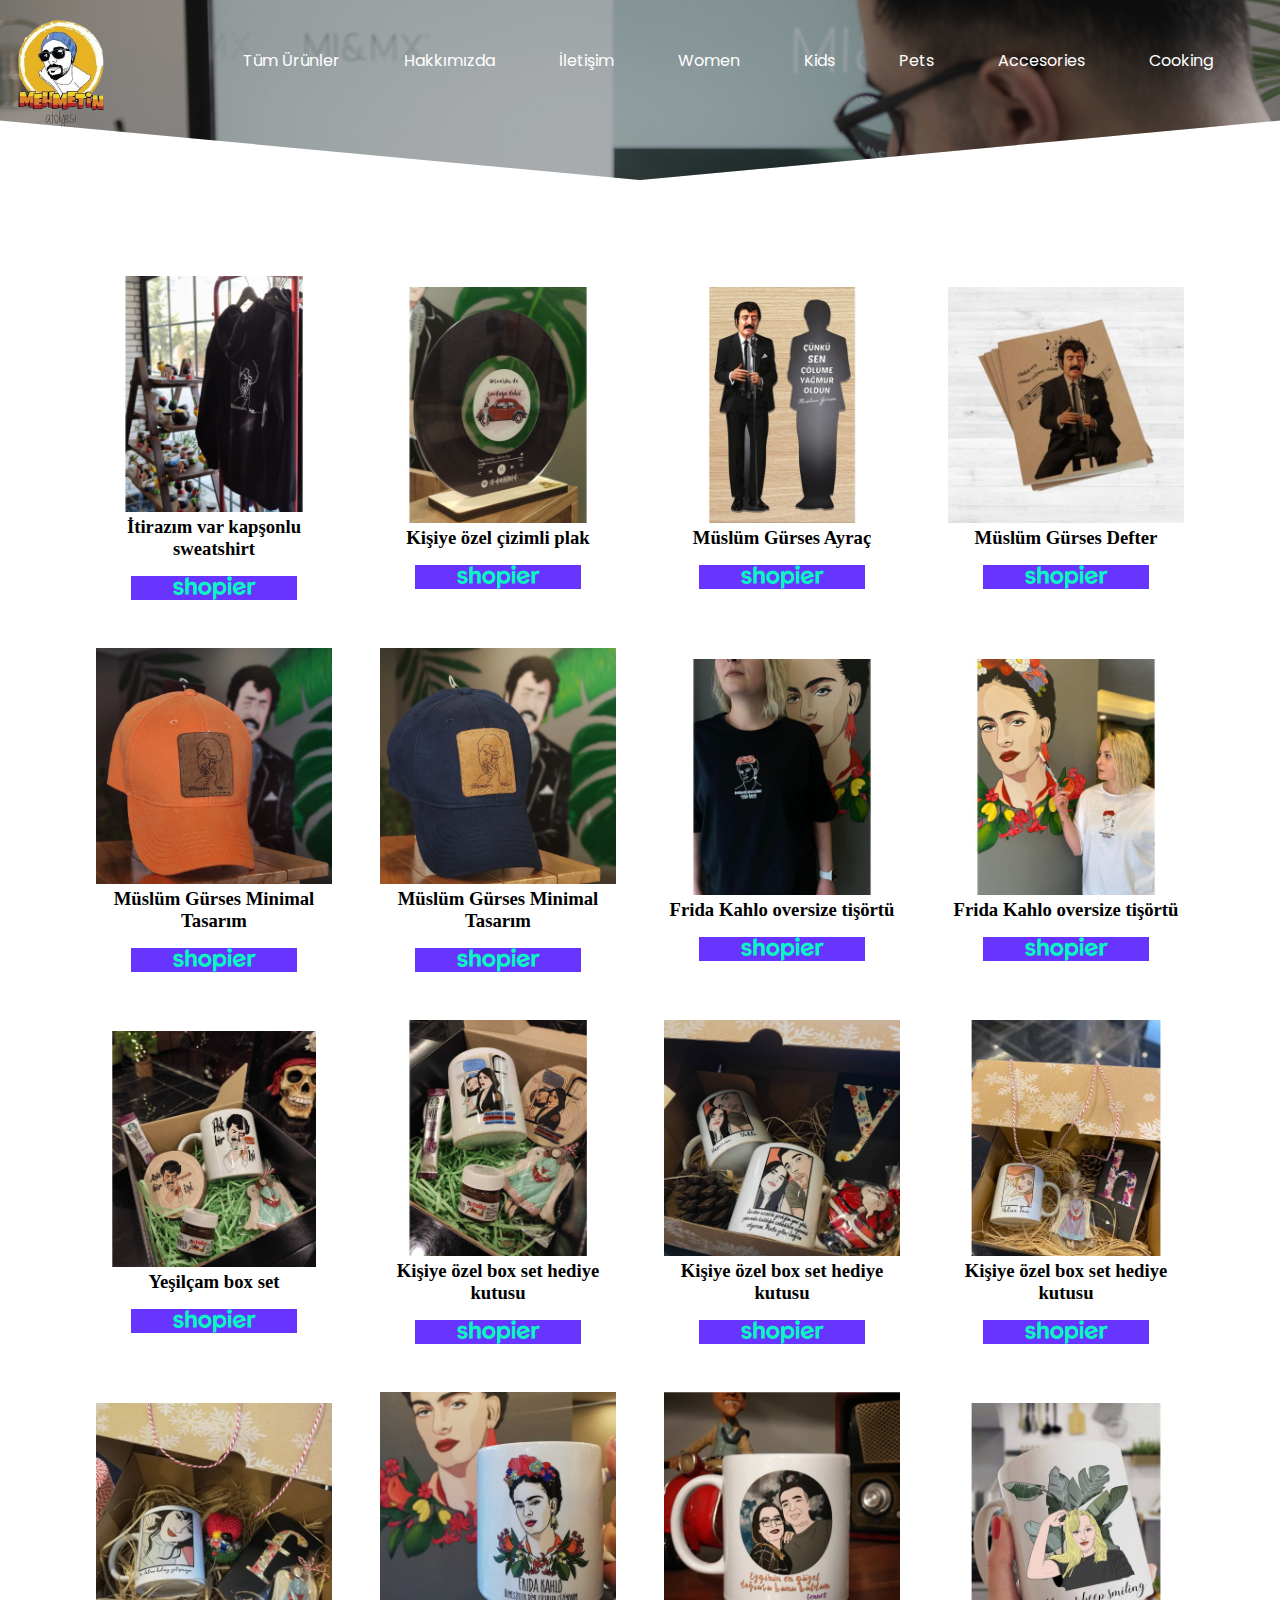
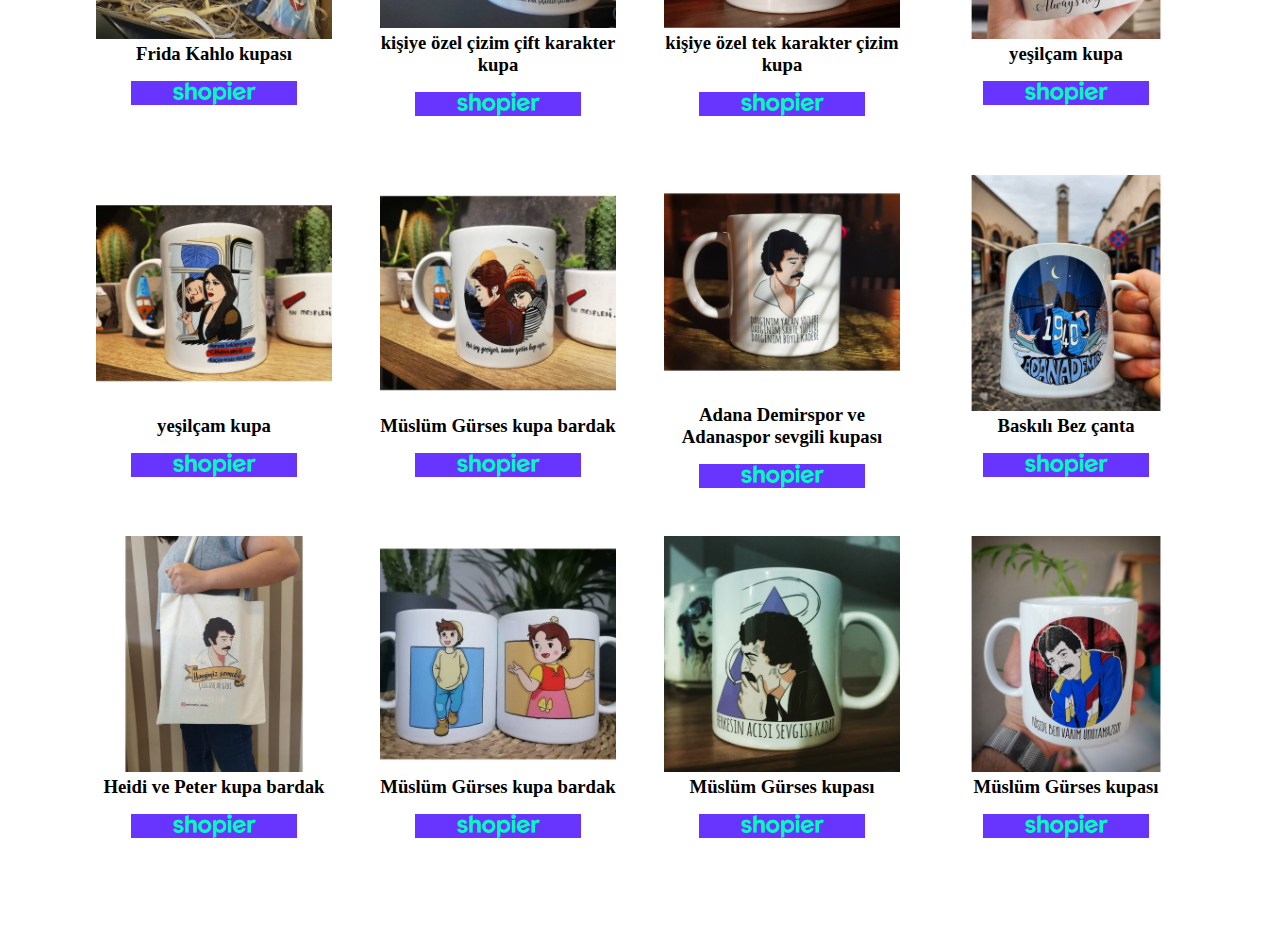
==== products.html @ 5d8af248 "allProductsPage" ====
<!DOCTYPE html>
<html lang="en">
  <head>
    <meta charset="UTF-8" />
    <meta http-equiv="X-UA-Compatible" content="IE=edge" />
    <meta name="viewport" content="width=device-width, initial-scale=1.0" />
    <title>Mehmet'in Atölyesi - Tüm Ürünler</title>
    <link rel="stylesheet" href="./css/style.css" />
    <script src="./app.js" defer></script>
    <script src="./products.js" defer></script>
  </head>
  <body>
    <div class="wrapper">
      <div class="headSection" id="headSection">
        <span class="headSection__logo">
          <img
            src="./images/featuredProducts/logoNoback.png"
            alt="logo"
            class="headSection__logo--img"
          />
        </span>

        <ul class="categoryHeader--list">
          <li class="categoryHeader--listItem active">
            <a href="./products.html">Tüm Ürünler</a>
          </li>
          <li class="categoryHeader--listItem">Hakkımızda</li>
          <li class="categoryHeader--listItem">İletişim</li>
          <li class="categoryHeader--listItem">Women</li>
          <li class="categoryHeader--listItem">Kids</li>
          <li class="categoryHeader--listItem">Pets</li>
          <li class="categoryHeader--listItem">Accesories</li>
          <li class="categoryHeader--listItem">Cooking</li>
        </ul>

        <h1 class="headSection__title" id="headSection__title">
          Nev'i şahsına münhasır
        </h1>
      </div>

      <section class="productsSection">
        <div class="productsSection__list"></div>
      </section>
    </div>
  </body>
</html>
---- css/style.css ----
@import url("https://fonts.googleapis.com/css2?family=Poppins:ital,wght@0,100;0,200;0,300;0,400;0,500;0,600;0,700;0,800;0,900;1,100;1,200;1,300;1,400;1,500;1,600;1,700;1,800;1,900&display=swap");
@import url("https://fonts.googleapis.com/css2?family=Poppins:ital,wght@0,100;0,200;0,300;0,400;0,500;0,600;0,700;0,800;0,900;1,100;1,200;1,300;1,400;1,500;1,600;1,700;1,800;1,900&family=Yellowtail&display=swap");
@import url("https://fonts.googleapis.com/css2?family=Parisienne&display=swap");
@import url("https://fonts.googleapis.com/css2?family=Parisienne&family=Roboto:ital,wght@0,100;0,300;0,400;0,500;0,700;0,900;1,100;1,300;1,400;1,500;1,700;1,900&display=swap");
* {
  -webkit-box-sizing: border-box;
          box-sizing: border-box;
  margin: 0;
  padding: 0;
}

.header {
  display: -webkit-box;
  display: -ms-flexbox;
  display: flex;
  -webkit-box-pack: center;
      -ms-flex-pack: center;
          justify-content: center;
  /* space-between */
}

.header__logo--img {
  width: 50%;
}

.header__menu {
  display: -webkit-box;
  display: -ms-flexbox;
  display: flex;
  -webkit-box-align: center;
      -ms-flex-align: center;
          align-items: center;
}

.header__menu--list {
  list-style: none;
  display: -webkit-box;
  display: -ms-flexbox;
  display: flex;
  -webkit-box-align: center;
      -ms-flex-align: center;
          align-items: center;
}

.header__menu--listItem {
  margin-right: 2rem;
  font-size: 1rem;
  font-family: "Poppins", sans-serif;
}

.slider {
  background-image: -webkit-gradient(linear, left top, left bottom, from(rgba(0, 0, 0, 0.5))), url("./../images/background.jpg");
  background-image: linear-gradient(rgba(0, 0, 0, 0.5)), url("./../images/background.jpg");
  min-height: 75vh;
  background-position: bottom center;
  background-repeat: no-repeat;
  background-size: cover;
  display: -webkit-box;
  display: -ms-flexbox;
  display: flex;
  -webkit-box-pack: center;
      -ms-flex-pack: center;
          justify-content: center;
  -webkit-box-align: center;
      -ms-flex-align: center;
          align-items: center;
  -webkit-clip-path: polygon(0 0, 100% 0, 100% 67%, 50% 100%, 0 67%);
          clip-path: polygon(0 0, 100% 0, 100% 67%, 50% 100%, 0 67%);
}

.slider h1 {
  margin-top: 0;
  text-align: center;
  font-size: 5rem;
  width: 100%;
  font-family: "Yellowtail", cursive;
  color: #fff;
  letter-spacing: 0.5rem;
  font-weight: 100;
  text-shadow: 10px 10px 10px black;
  -webkit-filter: blur(0rem);
          filter: blur(0rem);
  z-index: 999;
}

.featuredProducts {
  background-color: #ee5522;
  background-image: url("data:image/svg+xml,%3Csvg xmlns='http://www.w3.org/2000/svg' width='74' height='74' viewBox='0 0 200 200'%3E%3Cdefs%3E%3ClinearGradient id='a' gradientUnits='userSpaceOnUse' x1='100' y1='33' x2='100' y2='-3'%3E%3Cstop offset='0' stop-color='%23000' stop-opacity='0'/%3E%3Cstop offset='1' stop-color='%23000' stop-opacity='1'/%3E%3C/linearGradient%3E%3ClinearGradient id='b' gradientUnits='userSpaceOnUse' x1='100' y1='135' x2='100' y2='97'%3E%3Cstop offset='0' stop-color='%23000' stop-opacity='0'/%3E%3Cstop offset='1' stop-color='%23000' stop-opacity='1'/%3E%3C/linearGradient%3E%3C/defs%3E%3Cg fill='%23d23d09' fill-opacity='0.6'%3E%3Crect x='100' width='100' height='100'/%3E%3Crect y='100' width='100' height='100'/%3E%3C/g%3E%3Cg fill-opacity='0.5'%3E%3Cpolygon fill='url(%23a)' points='100 30 0 0 200 0'/%3E%3Cpolygon fill='url(%23b)' points='100 100 0 130 0 100 200 100 200 130'/%3E%3C/g%3E%3C/svg%3E");
  padding: 0 5rem;
}

.featuredProducts__heading {
  padding-top: 3rem;
  padding-bottom: 3rem;
  color: #fff;
  font-size: 2rem;
  text-shadow: 5px 5px 10px black;
  font-family: "Poppins", sans-serif;
  text-align: center;
}

.featuredProducts--list {
  list-style: none;
  padding-left: 0;
  padding-bottom: 4rem;
  display: -ms-grid;
  display: grid;
  -ms-grid-columns: (1fr)[4];
      grid-template-columns: repeat(4, 1fr);
}

.featuredProducts--listItem--img {
  width: 70%;
  -webkit-clip-path: circle(50% at 50% 50%);
          clip-path: circle(50% at 50% 50%);
  -webkit-transition: all 0.5s;
  transition: all 0.5s;
  margin: 0 auto;
  -webkit-animation: upDown infinite 3s;
          animation: upDown infinite 3s;
}

.featuredProducts--listItem--img:hover {
  -webkit-clip-path: circle(100%);
          clip-path: circle(100%);
}

.featuredProducts--listItem {
  display: -webkit-box;
  display: -ms-flexbox;
  display: flex;
  -webkit-box-pack: center;
      -ms-flex-pack: center;
          justify-content: center;
  position: relative;
  -webkit-box-orient: vertical;
  -webkit-box-direction: normal;
      -ms-flex-direction: column;
          flex-direction: column;
  -webkit-box-align: center;
      -ms-flex-align: center;
          align-items: center;
}

.featuredProducts--listItem--itemName {
  font-family: "Poppins", sans-serif;
  color: #fff;
  width: 100%;
  text-align: center;
  display: inline-block;
  padding-top: 2rem;
  text-decoration: none;
}

.featuredProducts--listItem--btn {
  background-color: #6735ff;
  outline: none;
  border: none;
  width: 70%;
  margin: 0 auto;
  margin-top: 1rem;
  display: -webkit-box;
  display: -ms-flexbox;
  display: flex;
  -webkit-box-pack: center;
      -ms-flex-pack: center;
          justify-content: center;
  -webkit-box-align: center;
      -ms-flex-align: center;
          align-items: center;
  -webkit-transition: all 0.7s;
  transition: all 0.7s;
  cursor: pointer;
}

.featuredProducts--listItem--btn:hover {
  background-color: #4b00bb;
  outline: 0px solid #6700ff;
}

.featuredProducts--listItem--btn:hover + .featuredProducts--listItem--logo {
  -webkit-filter: invert(10%) sepia(48%) saturate(7440%) hue-rotate(262deg) brightness(140%) contrast(149%);
          filter: invert(10%) sepia(48%) saturate(7440%) hue-rotate(262deg) brightness(140%) contrast(149%);
}

.featuredProducts--listItem--logo {
  width: 50%;
  -webkit-filter: invert(89%) sepia(85%) saturate(5276%) hue-rotate(84deg) brightness(103%) contrast(93%);
          filter: invert(89%) sepia(85%) saturate(5276%) hue-rotate(84deg) brightness(103%) contrast(93%);
}

@media (max-width: 1170px) {
  .featuredProducts--list {
    -ms-grid-columns: (1fr)[2];
        grid-template-columns: repeat(2, 1fr);
  }
  .featuredProducts--listItem {
    margin-bottom: 5rem;
  }
}

@media (max-width: 700px) {
  .featuredProducts--list {
    -ms-grid-columns: 1fr;
        grid-template-columns: 1fr;
  }
  .featuredProducts--listItem {
    margin-bottom: 5rem;
  }
  .featuredProducts--listItem--img {
    width: 100%;
  }
  .featuredProducts--listItem--btn {
    width: 100%;
    padding: 0.5rem;
    border-radius: 0.5rem;
    -webkit-box-shadow: 5px 5px 5px #4b00bb;
            box-shadow: 5px 5px 5px #4b00bb;
  }
  .featuredProducts--listItem--itemName {
    font-size: 1rem;
  }
}

@-webkit-keyframes upDown {
  0% {
    -webkit-transform: translateY(0);
            transform: translateY(0);
  }
  50% {
    -webkit-transform: translateY(0.5rem);
            transform: translateY(0.5rem);
  }
  100% {
    -webkit-transform: translateY(0);
            transform: translateY(0);
  }
}

@keyframes upDown {
  0% {
    -webkit-transform: translateY(0);
            transform: translateY(0);
  }
  50% {
    -webkit-transform: translateY(0.5rem);
            transform: translateY(0.5rem);
  }
  100% {
    -webkit-transform: translateY(0);
            transform: translateY(0);
  }
}

.mainSection {
  display: -ms-grid;
  display: grid;
  background-color: #000000;
  background-image: url("data:image/svg+xml,%3Csvg xmlns='http://www.w3.org/2000/svg' width='100%25' height='100%25' viewBox='0 0 800 800'%3E%3Cg %3E%3Ccircle fill='%23000000' cx='400' cy='400' r='600'/%3E%3Ccircle fill='%23230046' cx='400' cy='400' r='500'/%3E%3Ccircle fill='%232f0052' cx='400' cy='400' r='400'/%3E%3Ccircle fill='%233b075e' cx='400' cy='400' r='300'/%3E%3Ccircle fill='%2348156a' cx='400' cy='400' r='200'/%3E%3Ccircle fill='%23552277' cx='400' cy='400' r='100'/%3E%3C/g%3E%3C/svg%3E");
  background-attachment: fixed;
  background-size: cover;
  background-position: center center;
  -ms-grid-columns: (1fr)[4];
      grid-template-columns: repeat(4, 1fr);
  -ms-grid-rows: (1fr)[3];
      grid-template-rows: repeat(3, 1fr);
  justify-items: center;
  -webkit-box-align: center;
      -ms-flex-align: center;
          align-items: center;
  margin-top: -5rem;
  padding: 1rem 5rem;
}

.mainSection img {
  width: 60%;
}

.mainSection__img1 {
  grid-column: 0 / 1;
  grid-row: 0 / 1;
  border-radius: 50%;
}

.mainSection__img2 {
  -ms-grid-column: 4;
  -ms-grid-column-span: 1;
  grid-column: 4 / 5;
  grid-row: 0 / 1;
}

.mainSection__img3 {
  grid-column: 0 / 1;
  -ms-grid-row: 3;
  -ms-grid-row-span: 1;
  grid-row: 3 / 4;
}

.mainSection__img4 {
  -ms-grid-column: 4;
  -ms-grid-column-span: 1;
  grid-column: 4 / 5;
  -ms-grid-row: 3;
  -ms-grid-row-span: 1;
  grid-row: 3 / 4;
  border: 2px solid #000;
  border-radius: 50%;
}

.mainSection__img5 {
  -ms-grid-column: 1;
  -ms-grid-column-span: 1;
  grid-column: 1 / 2;
  -ms-grid-row: 2;
  -ms-grid-row-span: 1;
  grid-row: 2 / 3;
  border: 2px solid #000;
  border-radius: 50%;
}

.mainSection__img6 {
  -ms-grid-column: 4;
  -ms-grid-column-span: 1;
  grid-column: 4 / 5;
  -ms-grid-row: 2;
  -ms-grid-row-span: 1;
  grid-row: 2 / 3;
  background-color: #ccc;
  border: 2px solid #000;
  border-radius: 50%;
  width: 60% !important;
}

.mainSection__img7 {
  -ms-grid-column: 2;
  -ms-grid-column-span: 2;
  grid-column: 2 / 4;
  -ms-grid-row: 3;
  -ms-grid-row-span: 1;
  grid-row: 3 / 4;
  width: 30% !important;
}

.mainSection__img8 {
  -ms-grid-column: 2;
  -ms-grid-column-span: 2;
  grid-column: 2 / 4;
  -ms-grid-row: 1;
  -ms-grid-row-span: 1;
  grid-row: 1 / 2;
  width: 30% !important;
}

.mainSection__title {
  -ms-grid-column: 2;
  -ms-grid-column-span: 2;
  grid-column: 2 / 4;
  -ms-grid-row: 2;
  -ms-grid-row-span: 1;
  grid-row: 2 / 3;
  text-align: center;
  color: white;
  font-family: "Poppins", sans-serif;
  font-style: italic;
  font-size: 3rem;
  width: 100%;
  -webkit-box-pack: center;
      -ms-flex-pack: center;
          justify-content: center;
  -webkit-box-align: center;
      -ms-flex-align: center;
          align-items: center;
}

@media (max-width: 1170px) {
  .mainSection {
    display: -ms-grid;
    display: grid;
    -ms-grid-columns: (1fr)[2];
        grid-template-columns: repeat(2, 1fr);
    -ms-grid-rows: (1fr)[3];
        grid-template-rows: repeat(3, 1fr);
  }
  .mainSection img {
    width: 50%;
  }
  .mainSection__img1 {
    grid-column: 0 / 1;
    grid-row: 0 / 1;
  }
  .mainSection__img2 {
    -ms-grid-column: 2;
    -ms-grid-column-span: 1;
    grid-column: 2 / 3;
    grid-row: 0 / 1;
  }
  .mainSection__img3 {
    grid-column: 0 / 1;
    -ms-grid-row: 3;
    -ms-grid-row-span: 1;
    grid-row: 3 / 4;
  }
  .mainSection__img4 {
    -ms-grid-column: 1;
    -ms-grid-column-span: 1;
    grid-column: 1 / 2;
    -ms-grid-row: 3;
    -ms-grid-row-span: 1;
    grid-row: 3 / 4;
  }
  .mainSection__title {
    -ms-grid-column: 1;
    -ms-grid-column-span: 2;
    grid-column: 1 / 3;
    -ms-grid-row: 2;
    -ms-grid-row-span: 1;
    grid-row: 2 / 3;
    width: 100%;
  }
  .mainSection__title {
    font-size: 2rem;
  }
  .mainSection__img5, .mainSection__img6, .mainSection__img7, .mainSection__img8 {
    display: none;
  }
}

@media (max-width: 768px) {
  .mainSection {
    display: -ms-grid;
    display: grid;
    grid-gap: 3rem;
    -ms-grid-columns: (1fr)[2];
        grid-template-columns: repeat(2, 1fr);
    -ms-grid-rows: (1fr)[3];
        grid-template-rows: repeat(3, 1fr);
    padding: 1rem 3rem;
  }
  .mainSection img {
    width: 70%;
  }
  .mainSection__img1 {
    grid-column: 0 / 1;
    grid-row: 0 / 1;
  }
  .mainSection__img2 {
    -ms-grid-column: 2;
    -ms-grid-column-span: 1;
    grid-column: 2 / 3;
    grid-row: 0 / 1;
  }
  .mainSection__img3 {
    grid-column: 0 / 1;
    -ms-grid-row: 3;
    -ms-grid-row-span: 1;
    grid-row: 3 / 4;
  }
  .mainSection__img4 {
    -ms-grid-column: 1;
    -ms-grid-column-span: 1;
    grid-column: 1 / 2;
    -ms-grid-row: 3;
    -ms-grid-row-span: 1;
    grid-row: 3 / 4;
  }
  .mainSection__title {
    -ms-grid-column: 1;
    -ms-grid-column-span: 2;
    grid-column: 1 / 3;
    -ms-grid-row: 2;
    -ms-grid-row-span: 1;
    grid-row: 2 / 3;
    width: 100%;
  }
  .mainSection__title {
    font-size: 2rem;
  }
}

@media (max-width: 600px) {
  .mainSection {
    display: -ms-grid;
    display: grid;
    grid-gap: 0rem;
    -ms-grid-columns: (1fr)[2];
        grid-template-columns: repeat(2, 1fr);
    -ms-grid-rows: (1fr)[3];
        grid-template-rows: repeat(3, 1fr);
    padding: 1rem 3rem;
  }
  .mainSection img {
    width: 70%;
  }
  .mainSection__img1 {
    grid-column: 0 / 1;
    grid-row: 0 / 1;
  }
  .mainSection__img2 {
    -ms-grid-column: 2;
    -ms-grid-column-span: 1;
    grid-column: 2 / 3;
    grid-row: 0 / 1;
  }
  .mainSection__img3 {
    grid-column: 0 / 1;
    -ms-grid-row: 3;
    -ms-grid-row-span: 1;
    grid-row: 3 / 4;
  }
  .mainSection__img4 {
    -ms-grid-column: 1;
    -ms-grid-column-span: 1;
    grid-column: 1 / 2;
    -ms-grid-row: 3;
    -ms-grid-row-span: 1;
    grid-row: 3 / 4;
  }
  .mainSection__title {
    -ms-grid-column: 1;
    -ms-grid-column-span: 2;
    grid-column: 1 / 3;
    -ms-grid-row: 2;
    -ms-grid-row-span: 1;
    grid-row: 2 / 3;
    width: 100%;
  }
  .mainSection__title {
    font-size: 2rem;
  }
}

.headSection {
  display: -webkit-box;
  display: -ms-flexbox;
  display: flex;
  -ms-flex-pack: distribute;
      justify-content: space-around;
  -webkit-box-align: start;
      -ms-flex-align: start;
          align-items: flex-start;
  background-image: -webkit-gradient(linear, left top, left bottom, from(rgba(0, 0, 0, 0.3))), url("./../images/featuredProducts/background.jpg");
  background-image: linear-gradient(rgba(0, 0, 0, 0.3)), url("./../images/featuredProducts/background.jpg");
  min-height: 75vh;
  background-position: bottom;
  background-repeat: no-repeat;
  background-size: cover;
  background-attachment: fixed;
  padding-top: 1rem;
  color: #fff;
  position: relative;
  -webkit-clip-path: polygon(0 0, 100% 0, 100% 67%, 50% 100%, 0 67%);
          clip-path: polygon(0 0, 100% 0, 100% 67%, 50% 100%, 0 67%);
}

.headSection__logo--img {
  width: 50%;
}

.headSection__title {
  position: absolute;
  top: 45%;
  left: 50%;
  -webkit-transform: translate(-50%, -50%);
          transform: translate(-50%, -50%);
  font-family: "Parisienne", cursive;
  font-size: 5rem;
  text-shadow: 5px 5px 5px black;
}

.categoryHeader--list {
  list-style: none;
  display: -webkit-box;
  display: -ms-flexbox;
  display: flex;
  -ms-flex-wrap: wrap;
      flex-wrap: wrap;
  -webkit-box-pack: center;
      -ms-flex-pack: center;
          justify-content: center;
  -webkit-box-align: center;
      -ms-flex-align: center;
          align-items: center;
  pointer-events: none;
  padding-top: 2rem;
}

.categoryHeader--listItem {
  margin-right: 4rem;
  font-family: "Poppins", sans-serif;
  position: relative;
  pointer-events: all;
  cursor: pointer;
}

.categoryHeader--listItem a {
  text-decoration: none;
  color: #fff;
}

.categoryHeader .active::before {
  content: ".";
  color: #9a8b76;
  font-size: 2.5rem;
  position: absolute;
  top: calc(50% + 0.5rem);
  left: 50%;
  -webkit-transform: translate(-50%, -50%);
          transform: translate(-50%, -50%);
}

.categoryHeader .active {
  font-weight: bold;
}

@media (max-width: 1400px) {
  .headSection__title {
    position: absolute;
    top: 55%;
    left: 50%;
    -webkit-transform: translate(-50%, -50%);
            transform: translate(-50%, -50%);
    font-size: 5rem;
    text-align: center;
  }
}

@media (max-width: 768px) {
  .headSection {
    display: -webkit-box;
    display: -ms-flexbox;
    display: flex;
    -webkit-box-orient: vertical;
    -webkit-box-direction: normal;
        -ms-flex-direction: column;
            flex-direction: column;
    -webkit-box-pack: center;
        -ms-flex-pack: center;
            justify-content: center;
    -webkit-box-align: center;
        -ms-flex-align: center;
            align-items: center;
  }
  .headSection__logo--img {
    width: 100%;
    margin-bottom: 25rem;
  }
  .headSection__title {
    position: absolute;
    top: 55%;
    left: 50%;
    -webkit-transform: translate(-50%, -50%);
            transform: translate(-50%, -50%);
    font-size: 3rem;
    text-align: center;
  }
  .categoryHeader--list {
    display: none;
  }
}

/* Products */
#headSection {
  min-height: 20vh;
  background-position: bottom;
}

#headSection__title {
  display: none;
}

@-webkit-keyframes textFlow {
  0% {
    left: 0;
  }
  100% {
    left: 120%;
  }
}

@keyframes textFlow {
  0% {
    left: 0;
  }
  100% {
    left: 120%;
  }
}

.doubleContent {
  display: -ms-grid;
  display: grid;
  -ms-grid-columns: (1fr)[2];
      grid-template-columns: repeat(2, 1fr);
  padding: 5rem;
  text-align: center;
  background-color: #eee;
  margin-top: -14rem;
  background-color: #ffaa00;
  background-image: url("data:image/svg+xml,%3Csvg xmlns='http://www.w3.org/2000/svg' width='100%25' height='100%25' viewBox='0 0 1600 800'%3E%3Cg %3E%3Cpath fill='%23ffb100' d='M486 705.8c-109.3-21.8-223.4-32.2-335.3-19.4C99.5 692.1 49 703 0 719.8V800h843.8c-115.9-33.2-230.8-68.1-347.6-92.2C492.8 707.1 489.4 706.5 486 705.8z'/%3E%3Cpath fill='%23ffb800' d='M1600 0H0v719.8c49-16.8 99.5-27.8 150.7-33.5c111.9-12.7 226-2.4 335.3 19.4c3.4 0.7 6.8 1.4 10.2 2c116.8 24 231.7 59 347.6 92.2H1600V0z'/%3E%3Cpath fill='%23ffbe00' d='M478.4 581c3.2 0.8 6.4 1.7 9.5 2.5c196.2 52.5 388.7 133.5 593.5 176.6c174.2 36.6 349.5 29.2 518.6-10.2V0H0v574.9c52.3-17.6 106.5-27.7 161.1-30.9C268.4 537.4 375.7 554.2 478.4 581z'/%3E%3Cpath fill='%23ffc500' d='M0 0v429.4c55.6-18.4 113.5-27.3 171.4-27.7c102.8-0.8 203.2 22.7 299.3 54.5c3 1 5.9 2 8.9 3c183.6 62 365.7 146.1 562.4 192.1c186.7 43.7 376.3 34.4 557.9-12.6V0H0z'/%3E%3Cpath fill='%23ffcc00' d='M181.8 259.4c98.2 6 191.9 35.2 281.3 72.1c2.8 1.1 5.5 2.3 8.3 3.4c171 71.6 342.7 158.5 531.3 207.7c198.8 51.8 403.4 40.8 597.3-14.8V0H0v283.2C59 263.6 120.6 255.7 181.8 259.4z'/%3E%3Cpath fill='%23ffd914' d='M1600 0H0v136.3c62.3-20.9 127.7-27.5 192.2-19.2c93.6 12.1 180.5 47.7 263.3 89.6c2.6 1.3 5.1 2.6 7.7 3.9c158.4 81.1 319.7 170.9 500.3 223.2c210.5 61 430.8 49 636.6-16.6V0z'/%3E%3Cpath fill='%23ffe529' d='M454.9 86.3C600.7 177 751.6 269.3 924.1 325c208.6 67.4 431.3 60.8 637.9-5.3c12.8-4.1 25.4-8.4 38.1-12.9V0H288.1c56 21.3 108.7 50.6 159.7 82C450.2 83.4 452.5 84.9 454.9 86.3z'/%3E%3Cpath fill='%23ffef3d' d='M1600 0H498c118.1 85.8 243.5 164.5 386.8 216.2c191.8 69.2 400 74.7 595 21.1c40.8-11.2 81.1-25.2 120.3-41.7V0z'/%3E%3Cpath fill='%23fff852' d='M1397.5 154.8c47.2-10.6 93.6-25.3 138.6-43.8c21.7-8.9 43-18.8 63.9-29.5V0H643.4c62.9 41.7 129.7 78.2 202.1 107.4C1020.4 178.1 1214.2 196.1 1397.5 154.8z'/%3E%3Cpath fill='%23ffff66' d='M1315.3 72.4c75.3-12.6 148.9-37.1 216.8-72.4h-723C966.8 71 1144.7 101 1315.3 72.4z'/%3E%3C/g%3E%3C/svg%3E");
  background-attachment: fixed;
  background-size: cover;
}

.doubleContent__left {
  margin-top: 15rem;
  overflow: hidden;
}

.doubleContent__left--img {
  width: 70%;
  height: 80%;
  cursor: pointer;
  -webkit-transition: all 0.6s;
  transition: all 0.6s;
  border-radius: 10px;
  -webkit-box-shadow: 5px 5px 10px rgba(0, 0, 0, 0.5);
          box-shadow: 5px 5px 10px rgba(0, 0, 0, 0.5);
}

.doubleContent__left--img:hover {
  -webkit-filter: brightness(0.8);
          filter: brightness(0.8);
  -webkit-transform: translateY(-1rem);
          transform: translateY(-1rem);
}

.doubleContent__left--headingSpan {
  background-color: #a22f36;
  width: 70%;
  display: block;
  margin: 0 auto;
  height: 3rem;
  margin-top: 2rem;
  position: relative;
  -webkit-clip-path: polygon(15% 0%, 100% 0%, 85% 100%, 0% 100%);
          clip-path: polygon(15% 0%, 100% 0%, 85% 100%, 0% 100%);
}

.doubleContent__left--heading {
  font-size: 2rem;
  width: 100%;
  font-family: "Roboto", sans-serif;
  font-style: italic;
  color: #fff;
  cursor: pointer;
  position: absolute;
  top: 50%;
  left: 50%;
  -webkit-transform: translate(-50%, -50%);
          transform: translate(-50%, -50%);
  -webkit-animation: textFlow 4s linear infinite;
          animation: textFlow 4s linear infinite;
}

.doubleContent__right {
  margin-top: 15rem;
  overflow: hidden;
}

.doubleContent__right--img {
  width: 70%;
  height: 80%;
  cursor: pointer;
  -webkit-transition: all 0.6s;
  transition: all 0.6s;
  border-radius: 10px;
  -webkit-box-shadow: 5px 5px 10px rgba(0, 0, 0, 0.5);
          box-shadow: 5px 5px 10px rgba(0, 0, 0, 0.5);
}

.doubleContent__right--img:hover {
  -webkit-filter: brightness(0.8);
          filter: brightness(0.8);
  -webkit-transform: translateY(-1rem);
          transform: translateY(-1rem);
}

.doubleContent__right--headingSpan {
  background-color: #a22f36;
  width: 70%;
  display: block;
  margin: 0 auto;
  height: 3rem;
  margin-bottom: 2rem;
  position: relative;
  -webkit-clip-path: polygon(15% 0%, 100% 0%, 85% 100%, 0% 100%);
          clip-path: polygon(15% 0%, 100% 0%, 85% 100%, 0% 100%);
}

.doubleContent__right--heading {
  font-size: 2rem;
  width: 100%;
  font-family: "Roboto", sans-serif;
  font-style: italic;
  color: #fff;
  cursor: pointer;
  position: absolute;
  top: 50%;
  left: 50%;
  -webkit-transform: translate(-50%, -50%);
          transform: translate(-50%, -50%);
  -webkit-animation: textFlow 4s linear infinite;
          animation: textFlow 4s linear infinite;
}

@media (max-width: 1200px) {
  .doubleContent {
    margin-top: -22rem;
  }
  .doubleContent__left {
    padding-top: 5rem;
  }
  .doubleContent__left--heading {
    font-size: 1.5rem;
    width: 100%;
  }
  .doubleContent__right {
    padding-top: 5rem;
  }
  .doubleContent__right--heading {
    font-size: 1.5rem;
    width: 100%;
  }
}

@media (max-width: 768px) {
  .doubleContent {
    -ms-grid-columns: (1fr)[2];
        grid-template-columns: repeat(2, 1fr);
    grid-gap: 2rem;
    padding: 3rem;
    margin-top: -14rem;
  }
  .doubleContent__left {
    padding-top: 0rem;
    padding-bottom: 8rem;
  }
  .doubleContent__left--img {
    width: 100%;
    height: 100%;
  }
  .doubleContent__left--headingSpan {
    width: 100%;
    height: 2rem;
    margin-top: 2rem;
  }
  .doubleContent__left--heading {
    font-size: 1rem;
  }
  .doubleContent__right {
    margin-top: 10rem;
  }
  .doubleContent__right--img {
    width: 100%;
    height: 80%;
    margin-bottom: 5rem;
    -webkit-box-ordinal-group: 2;
        -ms-flex-order: 1;
            order: 1;
  }
  .doubleContent__right--headingSpan {
    width: 100%;
    height: 2rem;
    -webkit-box-ordinal-group: 1;
        -ms-flex-order: 0;
            order: 0;
  }
  .doubleContent__right--heading {
    font-size: 1rem;
  }
}

@media (max-width: 600px) {
  .doubleContent {
    -ms-grid-columns: 1fr;
        grid-template-columns: 1fr;
    grid-gap: 0rem;
    padding: 3rem;
    margin-top: -14rem;
  }
  .doubleContent__left {
    padding-top: 0rem;
    padding-bottom: 8rem;
  }
  .doubleContent__left--img {
    width: 100%;
    height: 100%;
  }
  .doubleContent__left--headingSpan {
    width: 100%;
    height: 2rem;
    margin-top: 2rem;
  }
  .doubleContent__left--heading {
    font-size: 1rem;
  }
  .doubleContent__right {
    margin-top: 0rem;
  }
  .doubleContent__right--img {
    width: 100%;
    height: 70%;
    margin-bottom: 5rem;
    -webkit-box-ordinal-group: 2;
        -ms-flex-order: 1;
            order: 1;
  }
  .doubleContent__right--headingSpan {
    width: 100%;
    height: 2rem;
    -webkit-box-ordinal-group: 1;
        -ms-flex-order: 0;
            order: 0;
  }
  .doubleContent__right--heading {
    font-size: 1rem;
  }
}

.productsSection {
  display: -ms-grid;
  display: grid;
  -webkit-box-pack: center;
      -ms-flex-pack: center;
          justify-content: center;
  -webkit-box-align: center;
      -ms-flex-align: center;
          align-items: center;
}

.productsSection__list {
  max-width: 1440px;
  margin: 0 auto;
  padding: 6rem;
  display: -ms-grid;
  display: grid;
  grid-gap: 3rem;
  -ms-grid-columns: (1fr)[4];
      grid-template-columns: repeat(4, 1fr);
  -webkit-box-pack: center;
      -ms-flex-pack: center;
          justify-content: center;
  -webkit-box-align: center;
      -ms-flex-align: center;
          align-items: center;
  text-align: center;
}

.productsSection__list img {
  max-width: 100%;
  height: 20rem;
  height: auto;
}

@media (max-width: 1170px) {
  .productsSection {
    display: -ms-grid;
    display: grid;
    -webkit-box-pack: center;
        -ms-flex-pack: center;
            justify-content: center;
    -webkit-box-align: center;
        -ms-flex-align: center;
            align-items: center;
  }
  .productsSection__list {
    grid-gap: 3rem;
    -ms-grid-columns: (1fr)[3];
        grid-template-columns: repeat(3, 1fr);
  }
}

@media (max-width: 768px) {
  .productsSection {
    display: -ms-grid;
    display: grid;
    -webkit-box-pack: center;
        -ms-flex-pack: center;
            justify-content: center;
    -webkit-box-align: center;
        -ms-flex-align: center;
            align-items: center;
  }
  .productsSection__list {
    grid-gap: 3rem;
    -ms-grid-columns: (1fr)[2];
        grid-template-columns: repeat(2, 1fr);
  }
}

@media (max-width: 600px) {
  .productsSection {
    display: -ms-grid;
    display: grid;
    -webkit-box-pack: center;
        -ms-flex-pack: center;
            justify-content: center;
    -webkit-box-align: center;
        -ms-flex-align: center;
            align-items: center;
  }
  .productsSection__list {
    grid-gap: 3rem;
    -ms-grid-columns: (1fr)[1];
        grid-template-columns: repeat(1, 1fr);
  }
}
/*# sourceMappingURL=style.css.map */
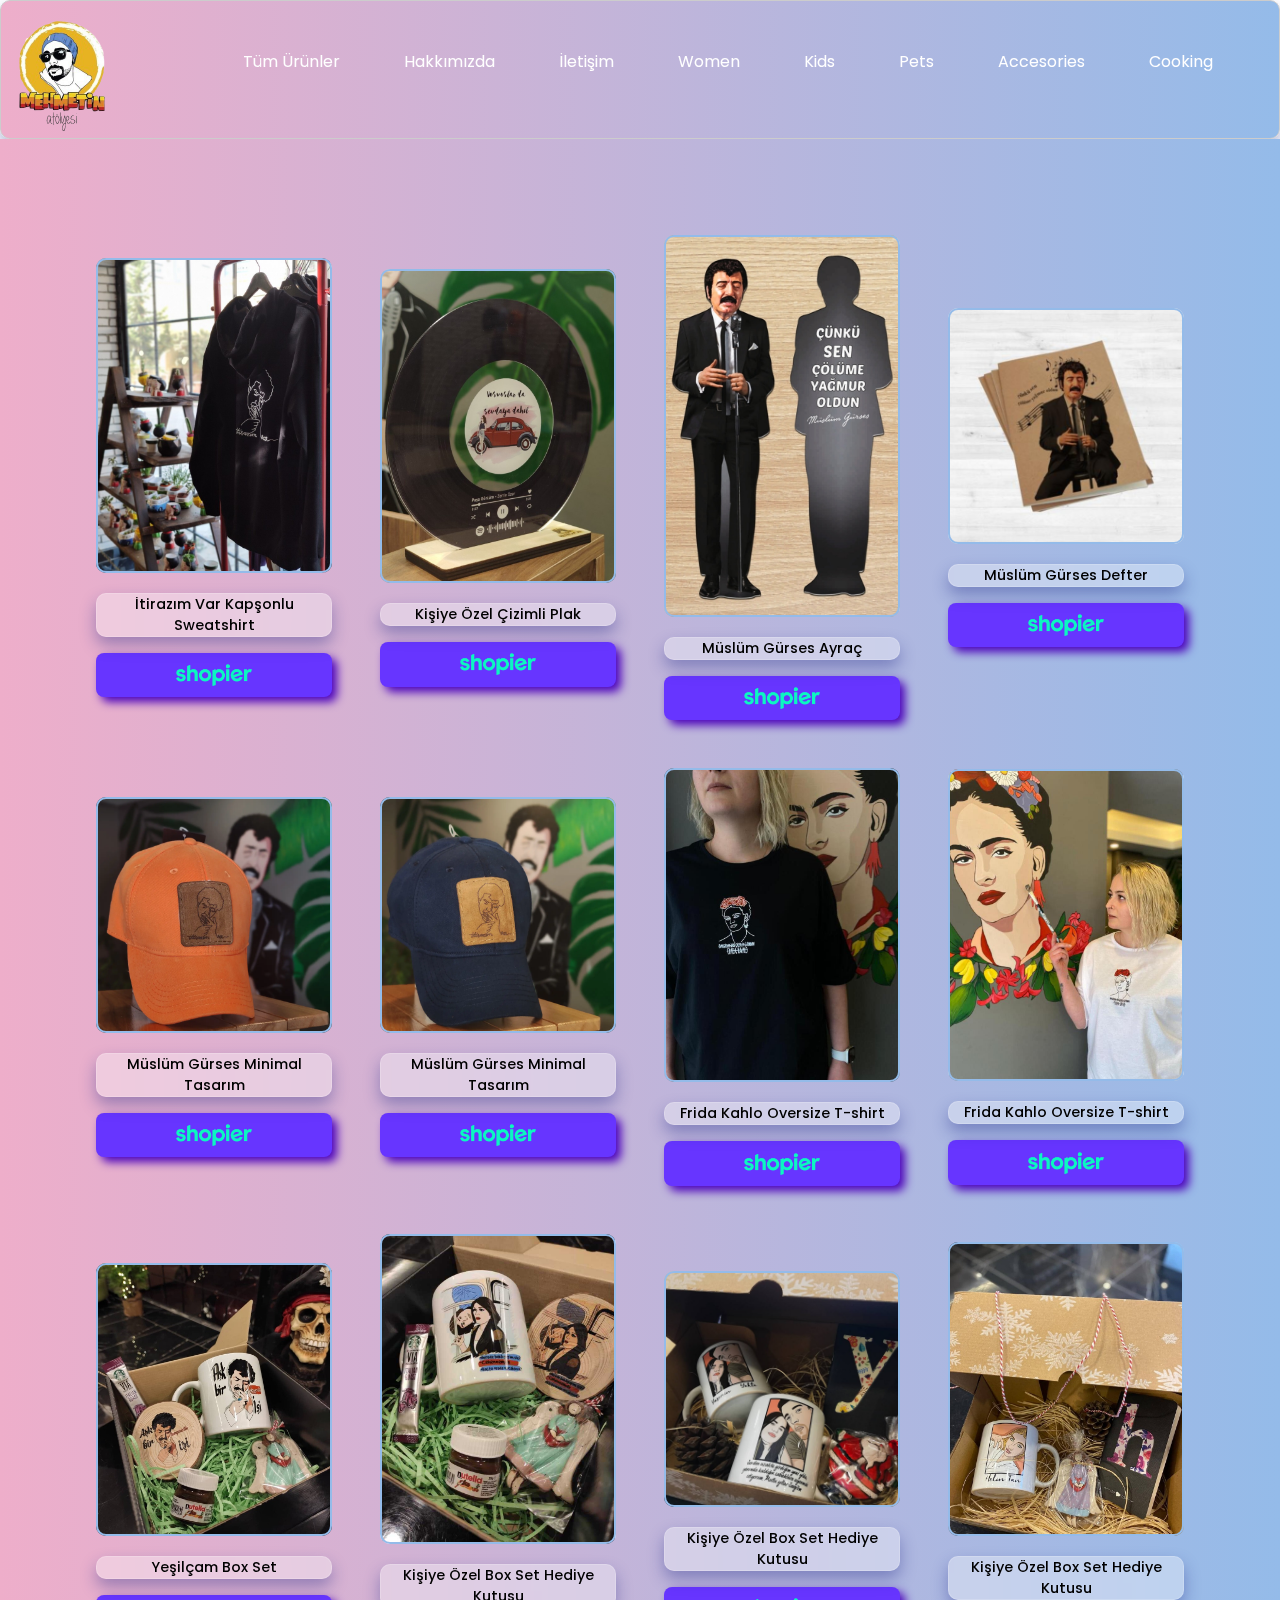
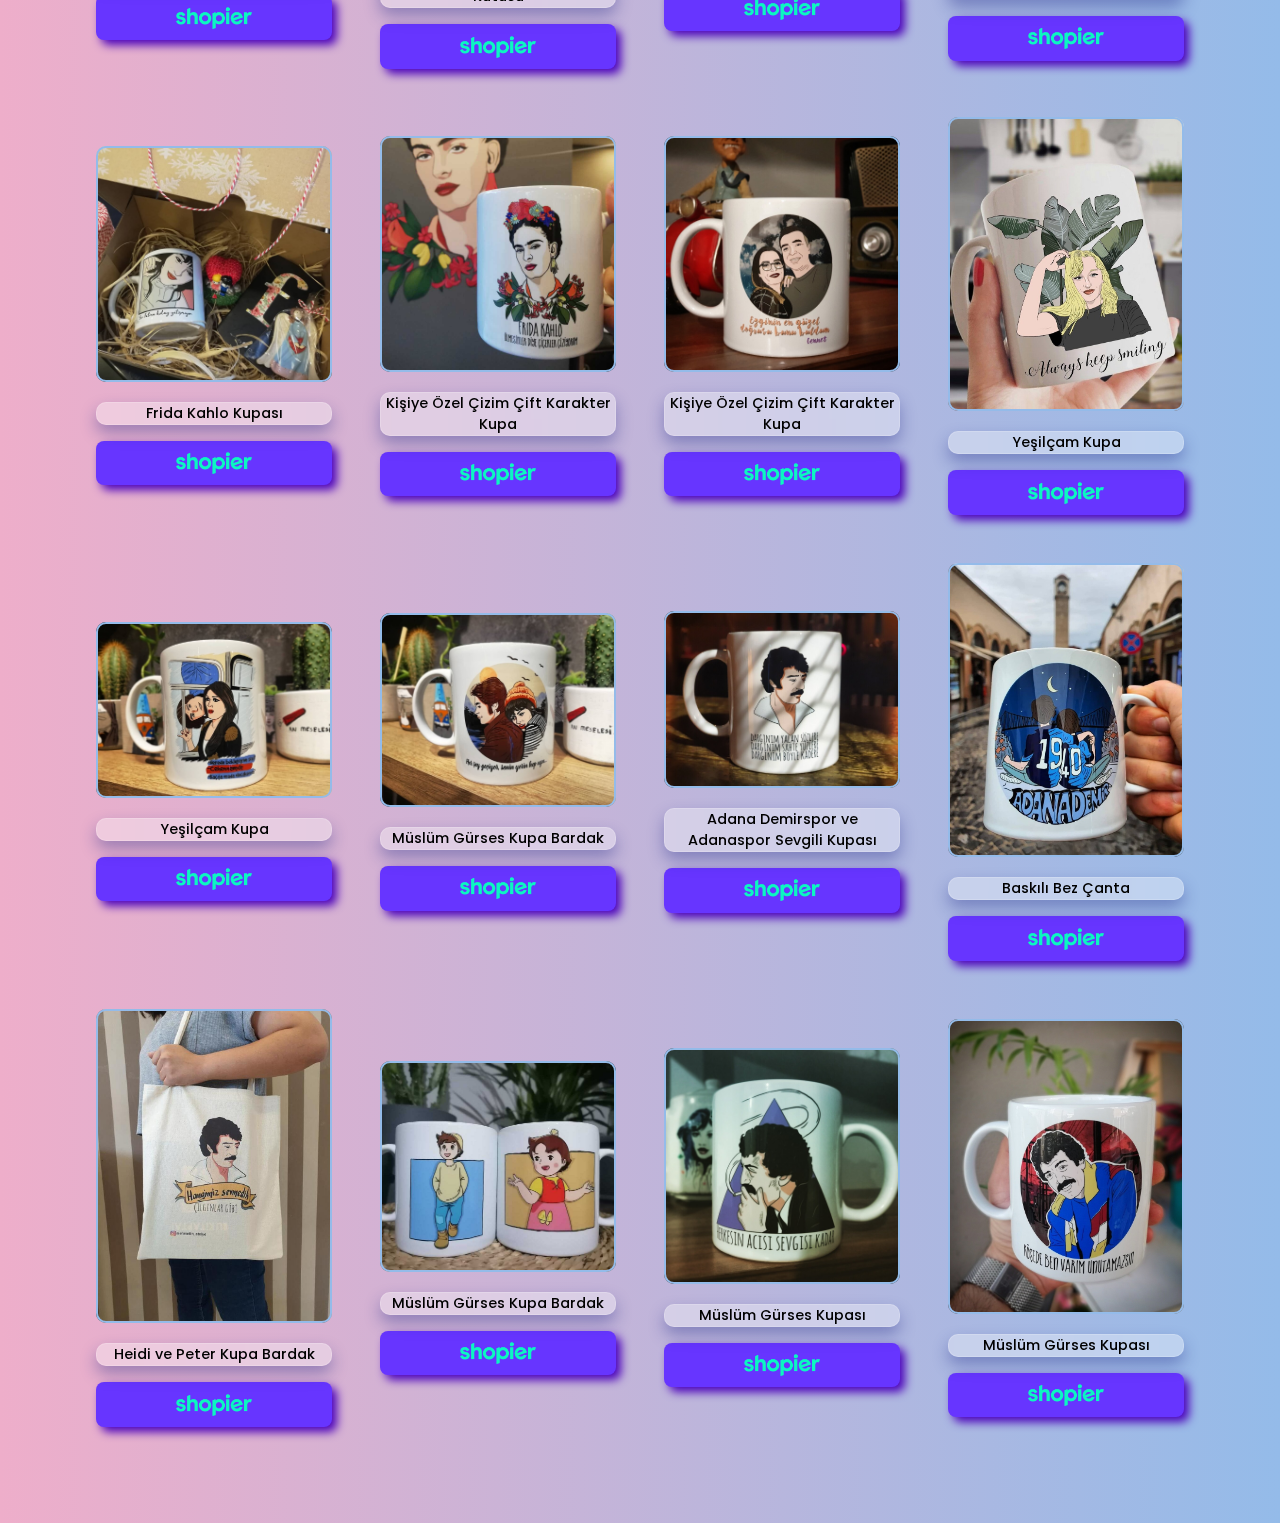
==== commit 9c55388c: "allProductsUpdate" ====
--- a/products.html
+++ b/products.html
@@ -13,11 +13,13 @@
     <div class="wrapper">
       <div class="headSection" id="headSection">
         <span class="headSection__logo">
-          <img
-            src="./images/featuredProducts/logoNoback.png"
-            alt="logo"
-            class="headSection__logo--img"
-          />
+          <a href="./index.html">
+            <img
+              src="./images/featuredProducts/logoNoback.png"
+              alt="logo"
+              class="headSection__logo--img"
+            />
+          </a>
         </span>
 
         <ul class="categoryHeader--list">
--- a/css/style.css
+++ b/css/style.css
@@ -156,7 +156,7 @@
   background-color: #6735ff;
   outline: none;
   border: none;
-  width: 70%;
+  width: 65%;
   margin: 0 auto;
   margin-top: 1rem;
   display: -webkit-box;
@@ -171,6 +171,10 @@
   -webkit-transition: all 0.7s;
   transition: all 0.7s;
   cursor: pointer;
+  padding: 0.2rem;
+  border-radius: 0.5rem;
+  -webkit-box-shadow: 5px 5px 10px #4b00bb;
+          box-shadow: 5px 5px 10px #4b00bb;
 }
 
 .featuredProducts--listItem--btn:hover {
@@ -184,7 +188,8 @@
 }
 
 .featuredProducts--listItem--logo {
-  width: 50%;
+  width: 40%;
+  padding: 0.5rem;
   -webkit-filter: invert(89%) sepia(85%) saturate(5276%) hue-rotate(84deg) brightness(103%) contrast(93%);
           filter: invert(89%) sepia(85%) saturate(5276%) hue-rotate(84deg) brightness(103%) contrast(93%);
 }
@@ -197,6 +202,13 @@
   .featuredProducts--listItem {
     margin-bottom: 5rem;
   }
+  .featuredProducts--listItem--btn {
+    width: 65%;
+    padding: 0.2rem;
+    border-radius: 0.5rem;
+    -webkit-box-shadow: 5px 5px 10px #4b00bb;
+            box-shadow: 5px 5px 10px #4b00bb;
+  }
 }
 
 @media (max-width: 700px) {
@@ -212,10 +224,10 @@
   }
   .featuredProducts--listItem--btn {
     width: 100%;
-    padding: 0.5rem;
+    padding: 0.2rem;
     border-radius: 0.5rem;
-    -webkit-box-shadow: 5px 5px 5px #4b00bb;
-            box-shadow: 5px 5px 5px #4b00bb;
+    -webkit-box-shadow: 5px 5px 10px #4b00bb;
+            box-shadow: 5px 5px 10px #4b00bb;
   }
   .featuredProducts--listItem--itemName {
     font-size: 1rem;
@@ -660,14 +672,32 @@
 
 /* Products */
 #headSection {
-  min-height: 20vh;
+  min-height: 15vh;
   background-position: bottom;
+  background-image: -webkit-gradient(linear, left top, right top, from(#eeaeca), to(#94bbe9));
+  background-image: linear-gradient(90deg, #eeaeca 0%, #94bbe9 100%);
+  -webkit-clip-path: polygon(0 0, 100% 0, 100% 100%, 100% 100%, 0 100%);
+          clip-path: polygon(0 0, 100% 0, 100% 100%, 100% 100%, 0 100%);
+  border: 1px solid #ccc;
+  -webkit-box-shadow: 0 8px 16px 0 rgba(31, 38, 135, 0.37);
+          box-shadow: 0 8px 16px 0 rgba(31, 38, 135, 0.37);
+  backdrop-filter: blur(7rem) !important;
+  -webkit-backdrop-filter: blur(7rem);
+  border-radius: 10px;
 }
 
 #headSection__title {
   display: none;
 }
 
+#headSection__logo--img {
+  width: 10%;
+  margin-bottom: 25rem;
+}
+
+/* 
+linear-gradient(90deg, rgba(238,174,202,1) 0%, rgba(148,187,233,1) 100%)
+*/
 @-webkit-keyframes textFlow {
   0% {
     left: 0;
@@ -676,7 +706,6 @@
     left: 120%;
   }
 }
-
 @keyframes textFlow {
   0% {
     left: 0;
@@ -926,11 +955,20 @@
   -webkit-box-align: center;
       -ms-flex-align: center;
           align-items: center;
+  /*
+  background-color: #ffffff;
+  background-image: url("data:image/svg+xml,%3Csvg xmlns='http://www.w3.org/2000/svg' width='129' height='129' viewBox='0 0 90 90'%3E%3Ccircle fill-opacity='0.76' fill='%234F08C6' cx='45' cy='45' r='8'/%3E%3Cg fill='%230DF5C3' fill-opacity='0.76'%3E%3Ccircle cx='0' cy='90' r='8'/%3E%3Ccircle cx='90' cy='90' r='8'/%3E%3Ccircle cx='90' cy='0' r='8'/%3E%3Ccircle cx='0' cy='0' r='8'/%3E%3C/g%3E%3C/svg%3E");
+  */
+  background: #eeaeca;
+  background: -webkit-gradient(linear, left top, right top, from(#eeaeca), to(#94bbe9));
+  background: linear-gradient(90deg, #eeaeca 0%, #94bbe9 100%);
+  margin-top: 0rem;
 }
 
 .productsSection__list {
   max-width: 1440px;
   margin: 0 auto;
+  margin-top: 0rem;
   padding: 6rem;
   display: -ms-grid;
   display: grid;
@@ -950,6 +988,42 @@
   max-width: 100%;
   height: 20rem;
   height: auto;
+  border-radius: 10px;
+  -webkit-transition: all 0.5s;
+  transition: all 0.5s;
+  -webkit-animation: upDown infinite 3s;
+          animation: upDown infinite 3s;
+  outline: 2px solid #94bbe9;
+  outline-offset: -2px;
+}
+
+#productsSection--listItem--btn {
+  width: 100%;
+  padding: 0.2rem;
+  border-radius: 0.5rem;
+  -webkit-box-shadow: 5px 5px 10px #4b00bb;
+          box-shadow: 5px 5px 10px #4b00bb;
+}
+
+#productsSection--listItem--itemName {
+  font-size: 0.9rem;
+  font-weight: 500;
+  width: 100%;
+  height: 100%;
+  background: rgba(255, 255, 255, 0.35);
+  -webkit-box-shadow: 0 8px 16px 0 rgba(31, 38, 135, 0.37);
+          box-shadow: 0 8px 16px 0 rgba(31, 38, 135, 0.37);
+  backdrop-filter: blur(7px);
+  -webkit-backdrop-filter: blur(7px);
+  border-radius: 10px;
+  border: 1px solid rgba(255, 255, 255, 0.18);
+  margin-top: 1rem;
+  font-family: "Poppins", sans-serif;
+}
+
+#productsSection--listItem--logo {
+  width: 40%;
+  padding: 0.5rem;
 }
 
 @media (max-width: 1170px) {
@@ -972,6 +1046,7 @@
 
 @media (max-width: 768px) {
   .productsSection {
+    margin-top: -15rem;
     display: -ms-grid;
     display: grid;
     -webkit-box-pack: center;
@@ -982,6 +1057,7 @@
             align-items: center;
   }
   .productsSection__list {
+    margin-top: 15rem;
     grid-gap: 3rem;
     -ms-grid-columns: (1fr)[2];
         grid-template-columns: repeat(2, 1fr);
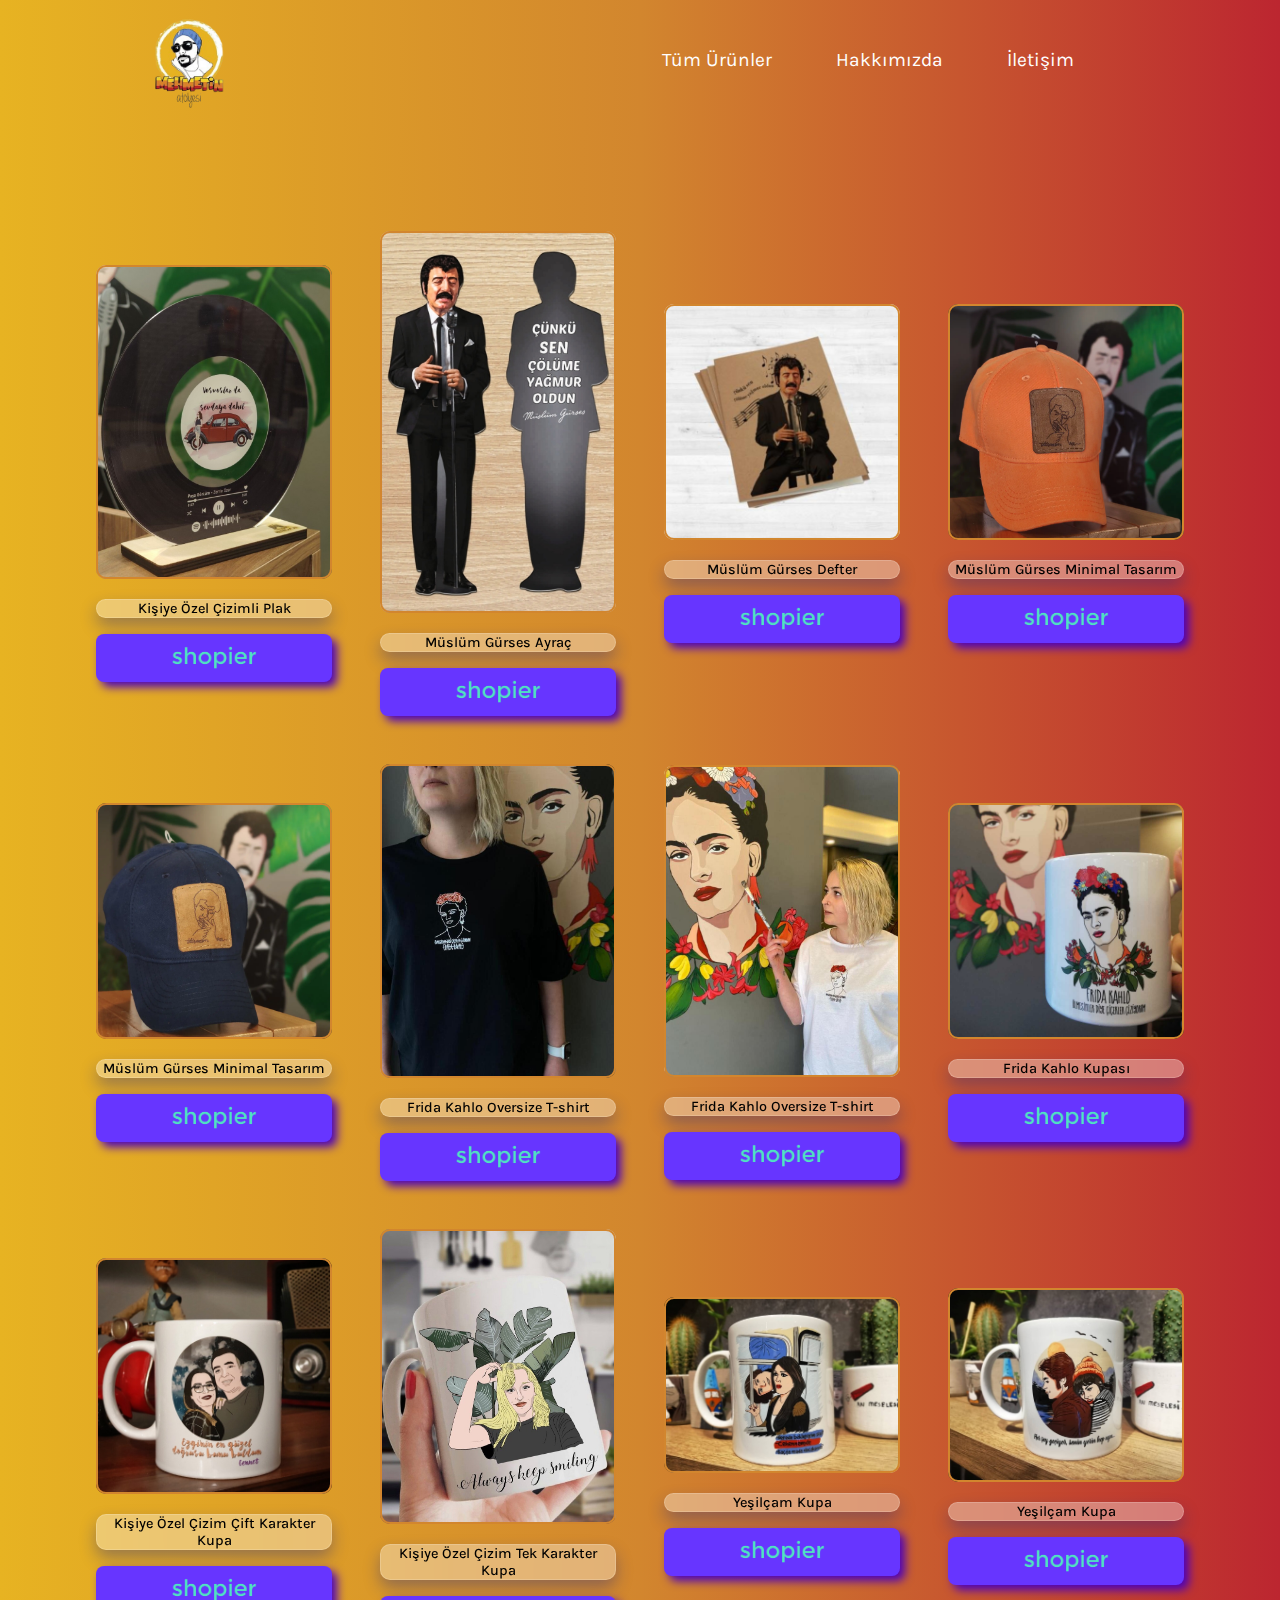
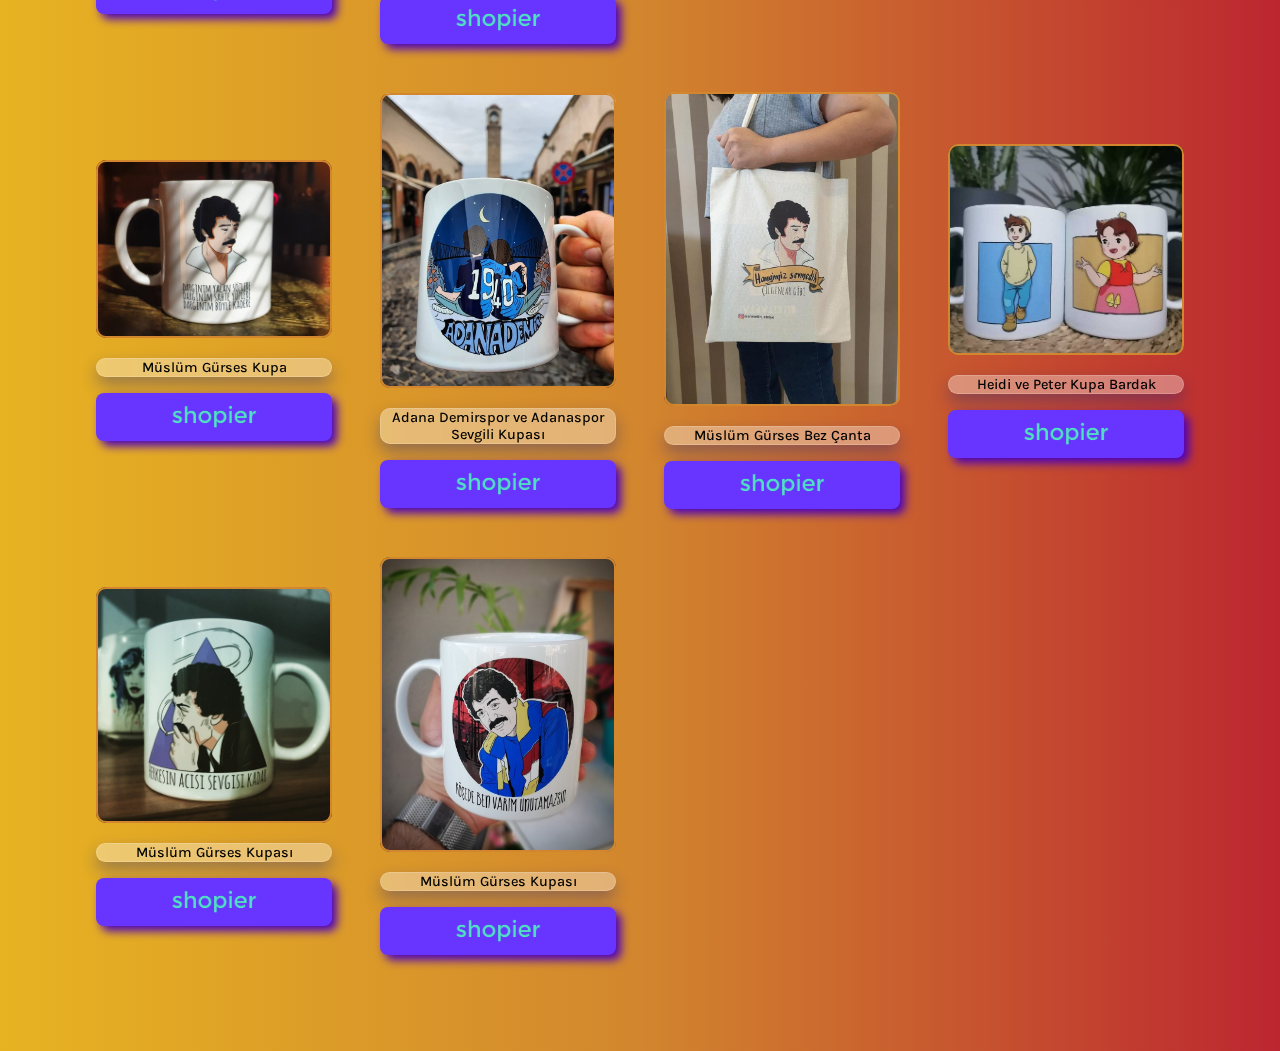
==== commit df7829f0: "newUpdates" ====
--- a/products.html
+++ b/products.html
@@ -14,11 +14,7 @@
       <div class="headSection" id="headSection">
         <span class="headSection__logo">
           <a href="./index.html">
-            <img
-              src="./images/featuredProducts/logoNoback.png"
-              alt="logo"
-              class="headSection__logo--img"
-            />
+            <img src="./images/featuredProducts/logoNoback.png" alt="logo" class="headSection__logo--img" />
           </a>
         </span>
 
@@ -28,16 +24,15 @@
           </li>
           <li class="categoryHeader--listItem">Hakkımızda</li>
           <li class="categoryHeader--listItem">İletişim</li>
+          <!--
           <li class="categoryHeader--listItem">Women</li>
           <li class="categoryHeader--listItem">Kids</li>
           <li class="categoryHeader--listItem">Pets</li>
           <li class="categoryHeader--listItem">Accesories</li>
           <li class="categoryHeader--listItem">Cooking</li>
-        </ul>
+        --></ul>
 
-        <h1 class="headSection__title" id="headSection__title">
-          Nev'i şahsına münhasır
-        </h1>
+        <h1 class="headSection__title" id="headSection__title">Nev'i şahsına münhasır</h1>
       </div>
 
       <section class="productsSection">
--- a/css/style.css
+++ b/css/style.css
@@ -2,11 +2,13 @@
 @import url("https://fonts.googleapis.com/css2?family=Poppins:ital,wght@0,100;0,200;0,300;0,400;0,500;0,600;0,700;0,800;0,900;1,100;1,200;1,300;1,400;1,500;1,600;1,700;1,800;1,900&family=Yellowtail&display=swap");
 @import url("https://fonts.googleapis.com/css2?family=Parisienne&display=swap");
 @import url("https://fonts.googleapis.com/css2?family=Parisienne&family=Roboto:ital,wght@0,100;0,300;0,400;0,500;0,700;0,900;1,100;1,300;1,400;1,500;1,700;1,900&display=swap");
+@import url("https://fonts.googleapis.com/css2?family=Karla:ital,wght@0,200;0,300;0,400;0,500;0,600;0,700;0,800;1,200;1,300;1,400;1,500;1,600;1,700;1,800&display=swap");
 * {
   -webkit-box-sizing: border-box;
           box-sizing: border-box;
   margin: 0;
   padding: 0;
+  font-family: "Karla", sans-serif !important;
 }
 
 .header {
@@ -84,9 +86,9 @@
 }
 
 .featuredProducts {
-  background-color: #ee5522;
-  background-image: url("data:image/svg+xml,%3Csvg xmlns='http://www.w3.org/2000/svg' width='74' height='74' viewBox='0 0 200 200'%3E%3Cdefs%3E%3ClinearGradient id='a' gradientUnits='userSpaceOnUse' x1='100' y1='33' x2='100' y2='-3'%3E%3Cstop offset='0' stop-color='%23000' stop-opacity='0'/%3E%3Cstop offset='1' stop-color='%23000' stop-opacity='1'/%3E%3C/linearGradient%3E%3ClinearGradient id='b' gradientUnits='userSpaceOnUse' x1='100' y1='135' x2='100' y2='97'%3E%3Cstop offset='0' stop-color='%23000' stop-opacity='0'/%3E%3Cstop offset='1' stop-color='%23000' stop-opacity='1'/%3E%3C/linearGradient%3E%3C/defs%3E%3Cg fill='%23d23d09' fill-opacity='0.6'%3E%3Crect x='100' width='100' height='100'/%3E%3Crect y='100' width='100' height='100'/%3E%3C/g%3E%3Cg fill-opacity='0.5'%3E%3Cpolygon fill='url(%23a)' points='100 30 0 0 200 0'/%3E%3Cpolygon fill='url(%23b)' points='100 100 0 130 0 100 200 100 200 130'/%3E%3C/g%3E%3C/svg%3E");
-  padding: 0 5rem;
+  background-color: #c03a4a;
+  padding: 7rem 5rem;
+  position: relative;
 }
 
 .featuredProducts__heading {
@@ -154,9 +156,10 @@
 
 .featuredProducts--listItem--btn {
   background-color: #6735ff;
+  position: relative;
   outline: none;
   border: none;
-  width: 65%;
+  width: 100%;
   margin: 0 auto;
   margin-top: 1rem;
   display: -webkit-box;
@@ -175,6 +178,22 @@
   border-radius: 0.5rem;
   -webkit-box-shadow: 5px 5px 10px #4b00bb;
           box-shadow: 5px 5px 10px #4b00bb;
+  height: 3rem;
+}
+
+.featuredProducts--listItem--btn::before {
+  content: "";
+  position: absolute;
+  top: 50%;
+  left: 50%;
+  -webkit-transform: translate(-50%, -50%);
+          transform: translate(-50%, -50%);
+  width: 100%;
+  height: 100%;
+  background-image: url("../images/featuredProducts/shopierLogo.png");
+  background-repeat: no-repeat;
+  background-size: contain;
+  background-position: center center;
 }
 
 .featuredProducts--listItem--btn:hover {
@@ -187,11 +206,26 @@
           filter: invert(10%) sepia(48%) saturate(7440%) hue-rotate(262deg) brightness(140%) contrast(149%);
 }
 
-.featuredProducts--listItem--logo {
-  width: 40%;
-  padding: 0.5rem;
-  -webkit-filter: invert(89%) sepia(85%) saturate(5276%) hue-rotate(84deg) brightness(103%) contrast(93%);
-          filter: invert(89%) sepia(85%) saturate(5276%) hue-rotate(84deg) brightness(103%) contrast(93%);
+.featuredProducts--listItem--link {
+  width: 60%;
+}
+
+.wave2 {
+  display: inline-block;
+  width: 100%;
+  position: absolute;
+  top: -10%;
+  left: 0%;
+  fill: #ffbb32;
+}
+
+.wave3 {
+  display: inline-block;
+  width: 100%;
+  position: absolute;
+  bottom: -35%;
+  left: 0%;
+  fill: #c03a4a;
 }
 
 @media (max-width: 1170px) {
@@ -209,6 +243,20 @@
     -webkit-box-shadow: 5px 5px 10px #4b00bb;
             box-shadow: 5px 5px 10px #4b00bb;
   }
+  .wave2 {
+    display: inline-block;
+    width: 100%;
+    position: absolute;
+    top: -0%;
+    left: 0%;
+  }
+  .wave3 {
+    display: inline-block;
+    width: 100%;
+    position: absolute;
+    bottom: -12%;
+    left: 0%;
+  }
 }
 
 @media (max-width: 700px) {
@@ -232,6 +280,13 @@
   .featuredProducts--listItem--itemName {
     font-size: 1rem;
   }
+  .wave3 {
+    display: inline-block;
+    width: 100%;
+    position: absolute;
+    bottom: -4%;
+    left: 0%;
+  }
 }
 
 @-webkit-keyframes upDown {
@@ -267,8 +322,7 @@
 .mainSection {
   display: -ms-grid;
   display: grid;
-  background-color: #000000;
-  background-image: url("data:image/svg+xml,%3Csvg xmlns='http://www.w3.org/2000/svg' width='100%25' height='100%25' viewBox='0 0 800 800'%3E%3Cg %3E%3Ccircle fill='%23000000' cx='400' cy='400' r='600'/%3E%3Ccircle fill='%23230046' cx='400' cy='400' r='500'/%3E%3Ccircle fill='%232f0052' cx='400' cy='400' r='400'/%3E%3Ccircle fill='%233b075e' cx='400' cy='400' r='300'/%3E%3Ccircle fill='%2348156a' cx='400' cy='400' r='200'/%3E%3Ccircle fill='%23552277' cx='400' cy='400' r='100'/%3E%3C/g%3E%3C/svg%3E");
+  background-color: #ffbb32;
   background-attachment: fixed;
   background-size: cover;
   background-position: center center;
@@ -281,7 +335,7 @@
       -ms-flex-align: center;
           align-items: center;
   margin-top: -5rem;
-  padding: 1rem 5rem;
+  padding: 8rem 5rem;
 }
 
 .mainSection img {
@@ -341,26 +395,6 @@
   border: 2px solid #000;
   border-radius: 50%;
   width: 60% !important;
-}
-
-.mainSection__img7 {
-  -ms-grid-column: 2;
-  -ms-grid-column-span: 2;
-  grid-column: 2 / 4;
-  -ms-grid-row: 3;
-  -ms-grid-row-span: 1;
-  grid-row: 3 / 4;
-  width: 30% !important;
-}
-
-.mainSection__img8 {
-  -ms-grid-column: 2;
-  -ms-grid-column-span: 2;
-  grid-column: 2 / 4;
-  -ms-grid-row: 1;
-  -ms-grid-row-span: 1;
-  grid-row: 1 / 2;
-  width: 30% !important;
 }
 
 .mainSection__title {
@@ -432,7 +466,7 @@
   .mainSection__title {
     font-size: 2rem;
   }
-  .mainSection__img5, .mainSection__img6, .mainSection__img7, .mainSection__img8 {
+  .mainSection__img5, .mainSection__img6 {
     display: none;
   }
 }
@@ -552,7 +586,7 @@
           align-items: flex-start;
   background-image: -webkit-gradient(linear, left top, left bottom, from(rgba(0, 0, 0, 0.3))), url("./../images/featuredProducts/background.jpg");
   background-image: linear-gradient(rgba(0, 0, 0, 0.3)), url("./../images/featuredProducts/background.jpg");
-  min-height: 75vh;
+  min-height: 85vh;
   background-position: bottom;
   background-repeat: no-repeat;
   background-size: cover;
@@ -560,21 +594,19 @@
   padding-top: 1rem;
   color: #fff;
   position: relative;
-  -webkit-clip-path: polygon(0 0, 100% 0, 100% 67%, 50% 100%, 0 67%);
-          clip-path: polygon(0 0, 100% 0, 100% 67%, 50% 100%, 0 67%);
 }
 
 .headSection__logo--img {
-  width: 50%;
+  width: 40%;
 }
 
 .headSection__title {
   position: absolute;
-  top: 45%;
+  top: 40%;
   left: 50%;
   -webkit-transform: translate(-50%, -50%);
           transform: translate(-50%, -50%);
-  font-family: "Parisienne", cursive;
+  font-family: "Parisienne", cursive !important;
   font-size: 5rem;
   text-shadow: 5px 5px 5px black;
 }
@@ -602,6 +634,7 @@
   position: relative;
   pointer-events: all;
   cursor: pointer;
+  font-size: 1.2rem;
 }
 
 .categoryHeader--listItem a {
@@ -674,16 +707,11 @@
 #headSection {
   min-height: 15vh;
   background-position: bottom;
-  background-image: -webkit-gradient(linear, left top, right top, from(#eeaeca), to(#94bbe9));
-  background-image: linear-gradient(90deg, #eeaeca 0%, #94bbe9 100%);
-  -webkit-clip-path: polygon(0 0, 100% 0, 100% 100%, 100% 100%, 0 100%);
-          clip-path: polygon(0 0, 100% 0, 100% 100%, 100% 100%, 0 100%);
-  border: 1px solid #ccc;
-  -webkit-box-shadow: 0 8px 16px 0 rgba(31, 38, 135, 0.37);
-          box-shadow: 0 8px 16px 0 rgba(31, 38, 135, 0.37);
+  background: #e7b322;
+  background: -webkit-gradient(linear, left top, right top, from(#e7b322), color-stop(50%, #d2862e), to(#bc2630));
+  background: linear-gradient(90deg, #e7b322 0%, #d2862e 50%, #bc2630 100%);
   backdrop-filter: blur(7rem) !important;
   -webkit-backdrop-filter: blur(7rem);
-  border-radius: 10px;
 }
 
 #headSection__title {
@@ -695,9 +723,6 @@
   margin-bottom: 25rem;
 }
 
-/* 
-linear-gradient(90deg, rgba(238,174,202,1) 0%, rgba(148,187,233,1) 100%)
-*/
 @-webkit-keyframes textFlow {
   0% {
     left: 0;
@@ -706,6 +731,7 @@
     left: 120%;
   }
 }
+
 @keyframes textFlow {
   0% {
     left: 0;
@@ -722,16 +748,14 @@
       grid-template-columns: repeat(2, 1fr);
   padding: 5rem;
   text-align: center;
-  background-color: #eee;
-  margin-top: -14rem;
-  background-color: #ffaa00;
-  background-image: url("data:image/svg+xml,%3Csvg xmlns='http://www.w3.org/2000/svg' width='100%25' height='100%25' viewBox='0 0 1600 800'%3E%3Cg %3E%3Cpath fill='%23ffb100' d='M486 705.8c-109.3-21.8-223.4-32.2-335.3-19.4C99.5 692.1 49 703 0 719.8V800h843.8c-115.9-33.2-230.8-68.1-347.6-92.2C492.8 707.1 489.4 706.5 486 705.8z'/%3E%3Cpath fill='%23ffb800' d='M1600 0H0v719.8c49-16.8 99.5-27.8 150.7-33.5c111.9-12.7 226-2.4 335.3 19.4c3.4 0.7 6.8 1.4 10.2 2c116.8 24 231.7 59 347.6 92.2H1600V0z'/%3E%3Cpath fill='%23ffbe00' d='M478.4 581c3.2 0.8 6.4 1.7 9.5 2.5c196.2 52.5 388.7 133.5 593.5 176.6c174.2 36.6 349.5 29.2 518.6-10.2V0H0v574.9c52.3-17.6 106.5-27.7 161.1-30.9C268.4 537.4 375.7 554.2 478.4 581z'/%3E%3Cpath fill='%23ffc500' d='M0 0v429.4c55.6-18.4 113.5-27.3 171.4-27.7c102.8-0.8 203.2 22.7 299.3 54.5c3 1 5.9 2 8.9 3c183.6 62 365.7 146.1 562.4 192.1c186.7 43.7 376.3 34.4 557.9-12.6V0H0z'/%3E%3Cpath fill='%23ffcc00' d='M181.8 259.4c98.2 6 191.9 35.2 281.3 72.1c2.8 1.1 5.5 2.3 8.3 3.4c171 71.6 342.7 158.5 531.3 207.7c198.8 51.8 403.4 40.8 597.3-14.8V0H0v283.2C59 263.6 120.6 255.7 181.8 259.4z'/%3E%3Cpath fill='%23ffd914' d='M1600 0H0v136.3c62.3-20.9 127.7-27.5 192.2-19.2c93.6 12.1 180.5 47.7 263.3 89.6c2.6 1.3 5.1 2.6 7.7 3.9c158.4 81.1 319.7 170.9 500.3 223.2c210.5 61 430.8 49 636.6-16.6V0z'/%3E%3Cpath fill='%23ffe529' d='M454.9 86.3C600.7 177 751.6 269.3 924.1 325c208.6 67.4 431.3 60.8 637.9-5.3c12.8-4.1 25.4-8.4 38.1-12.9V0H288.1c56 21.3 108.7 50.6 159.7 82C450.2 83.4 452.5 84.9 454.9 86.3z'/%3E%3Cpath fill='%23ffef3d' d='M1600 0H498c118.1 85.8 243.5 164.5 386.8 216.2c191.8 69.2 400 74.7 595 21.1c40.8-11.2 81.1-25.2 120.3-41.7V0z'/%3E%3Cpath fill='%23fff852' d='M1397.5 154.8c47.2-10.6 93.6-25.3 138.6-43.8c21.7-8.9 43-18.8 63.9-29.5V0H643.4c62.9 41.7 129.7 78.2 202.1 107.4C1020.4 178.1 1214.2 196.1 1397.5 154.8z'/%3E%3Cpath fill='%23ffff66' d='M1315.3 72.4c75.3-12.6 148.9-37.1 216.8-72.4h-723C966.8 71 1144.7 101 1315.3 72.4z'/%3E%3C/g%3E%3C/svg%3E");
+  background-color: #ffbb32;
   background-attachment: fixed;
   background-size: cover;
+  position: relative;
 }
 
 .doubleContent__left {
-  margin-top: 15rem;
+  margin-top: 5rem;
   overflow: hidden;
 }
 
@@ -739,6 +763,9 @@
   width: 70%;
   height: 80%;
   cursor: pointer;
+  opacity: 0;
+  -webkit-transform: translateY(3rem);
+          transform: translateY(3rem);
   -webkit-transition: all 0.6s;
   transition: all 0.6s;
   border-radius: 10px;
@@ -746,11 +773,17 @@
           box-shadow: 5px 5px 10px rgba(0, 0, 0, 0.5);
 }
 
+.doubleContent__left--img.active {
+  opacity: 1;
+  -webkit-transform: translateY(0rem);
+          transform: translateY(0rem);
+}
+
 .doubleContent__left--img:hover {
   -webkit-filter: brightness(0.8);
           filter: brightness(0.8);
-  -webkit-transform: translateY(-1rem);
-          transform: translateY(-1rem);
+  -webkit-transform: translateY(1rem);
+          transform: translateY(1rem);
 }
 
 .doubleContent__left--headingSpan {
@@ -777,18 +810,19 @@
   left: 50%;
   -webkit-transform: translate(-50%, -50%);
           transform: translate(-50%, -50%);
-  -webkit-animation: textFlow 4s linear infinite;
-          animation: textFlow 4s linear infinite;
 }
 
 .doubleContent__right {
-  margin-top: 15rem;
+  margin-top: 5rem;
   overflow: hidden;
 }
 
 .doubleContent__right--img {
   width: 70%;
   height: 80%;
+  opacity: 0;
+  -webkit-transform: translateY(3rem);
+          transform: translateY(3rem);
   cursor: pointer;
   -webkit-transition: all 0.6s;
   transition: all 0.6s;
@@ -797,11 +831,17 @@
           box-shadow: 5px 5px 10px rgba(0, 0, 0, 0.5);
 }
 
+.doubleContent__right--img.active {
+  opacity: 1;
+  -webkit-transform: translateY(0rem);
+          transform: translateY(0rem);
+}
+
 .doubleContent__right--img:hover {
   -webkit-filter: brightness(0.8);
           filter: brightness(0.8);
-  -webkit-transform: translateY(-1rem);
-          transform: translateY(-1rem);
+  -webkit-transform: translateY(1rem);
+          transform: translateY(1rem);
 }
 
 .doubleContent__right--headingSpan {
@@ -828,23 +868,31 @@
   left: 50%;
   -webkit-transform: translate(-50%, -50%);
           transform: translate(-50%, -50%);
-  -webkit-animation: textFlow 4s linear infinite;
-          animation: textFlow 4s linear infinite;
+}
+
+.wave1 {
+  display: inline-block;
+  width: 100%;
+  position: absolute;
+  top: -26%;
+  left: 0;
+  fill: #ffbb32;
 }
 
 @media (max-width: 1200px) {
   .doubleContent {
-    margin-top: -22rem;
+    padding-top: 0;
+    padding-bottom: 10rem;
   }
   .doubleContent__left {
-    padding-top: 5rem;
+    padding-top: 0rem;
   }
   .doubleContent__left--heading {
     font-size: 1.5rem;
     width: 100%;
   }
   .doubleContent__right {
-    padding-top: 5rem;
+    padding-top: 0rem;
   }
   .doubleContent__right--heading {
     font-size: 1.5rem;
@@ -853,12 +901,14 @@
 }
 
 @media (max-width: 768px) {
+  .wave1 {
+    display: none;
+  }
   .doubleContent {
     -ms-grid-columns: (1fr)[2];
         grid-template-columns: repeat(2, 1fr);
     grid-gap: 2rem;
     padding: 3rem;
-    margin-top: -14rem;
   }
   .doubleContent__left {
     padding-top: 0rem;
@@ -875,9 +925,6 @@
   }
   .doubleContent__left--heading {
     font-size: 1rem;
-  }
-  .doubleContent__right {
-    margin-top: 10rem;
   }
   .doubleContent__right--img {
     width: 100%;
@@ -905,7 +952,6 @@
         grid-template-columns: 1fr;
     grid-gap: 0rem;
     padding: 3rem;
-    margin-top: -14rem;
   }
   .doubleContent__left {
     padding-top: 0rem;
@@ -955,13 +1001,9 @@
   -webkit-box-align: center;
       -ms-flex-align: center;
           align-items: center;
-  /*
-  background-color: #ffffff;
-  background-image: url("data:image/svg+xml,%3Csvg xmlns='http://www.w3.org/2000/svg' width='129' height='129' viewBox='0 0 90 90'%3E%3Ccircle fill-opacity='0.76' fill='%234F08C6' cx='45' cy='45' r='8'/%3E%3Cg fill='%230DF5C3' fill-opacity='0.76'%3E%3Ccircle cx='0' cy='90' r='8'/%3E%3Ccircle cx='90' cy='90' r='8'/%3E%3Ccircle cx='90' cy='0' r='8'/%3E%3Ccircle cx='0' cy='0' r='8'/%3E%3C/g%3E%3C/svg%3E");
-  */
-  background: #eeaeca;
-  background: -webkit-gradient(linear, left top, right top, from(#eeaeca), to(#94bbe9));
-  background: linear-gradient(90deg, #eeaeca 0%, #94bbe9 100%);
+  background: #e7b322;
+  background: -webkit-gradient(linear, left top, right top, from(#e7b322), color-stop(50%, #d2862e), to(#bc2630));
+  background: linear-gradient(90deg, #e7b322 0%, #d2862e 50%, #bc2630 100%);
   margin-top: 0rem;
 }
 
@@ -991,9 +1033,7 @@
   border-radius: 10px;
   -webkit-transition: all 0.5s;
   transition: all 0.5s;
-  -webkit-animation: upDown infinite 3s;
-          animation: upDown infinite 3s;
-  outline: 2px solid #94bbe9;
+  outline: 2px solid #d2862e;
   outline-offset: -2px;
 }
 
@@ -1003,13 +1043,18 @@
   border-radius: 0.5rem;
   -webkit-box-shadow: 5px 5px 10px #4b00bb;
           box-shadow: 5px 5px 10px #4b00bb;
+  display: -webkit-box;
+  display: -ms-flexbox;
+  display: flex;
+  -webkit-box-pack: end;
+      -ms-flex-pack: end;
+          justify-content: flex-end;
 }
 
 #productsSection--listItem--itemName {
   font-size: 0.9rem;
   font-weight: 500;
   width: 100%;
-  height: 100%;
   background: rgba(255, 255, 255, 0.35);
   -webkit-box-shadow: 0 8px 16px 0 rgba(31, 38, 135, 0.37);
           box-shadow: 0 8px 16px 0 rgba(31, 38, 135, 0.37);
